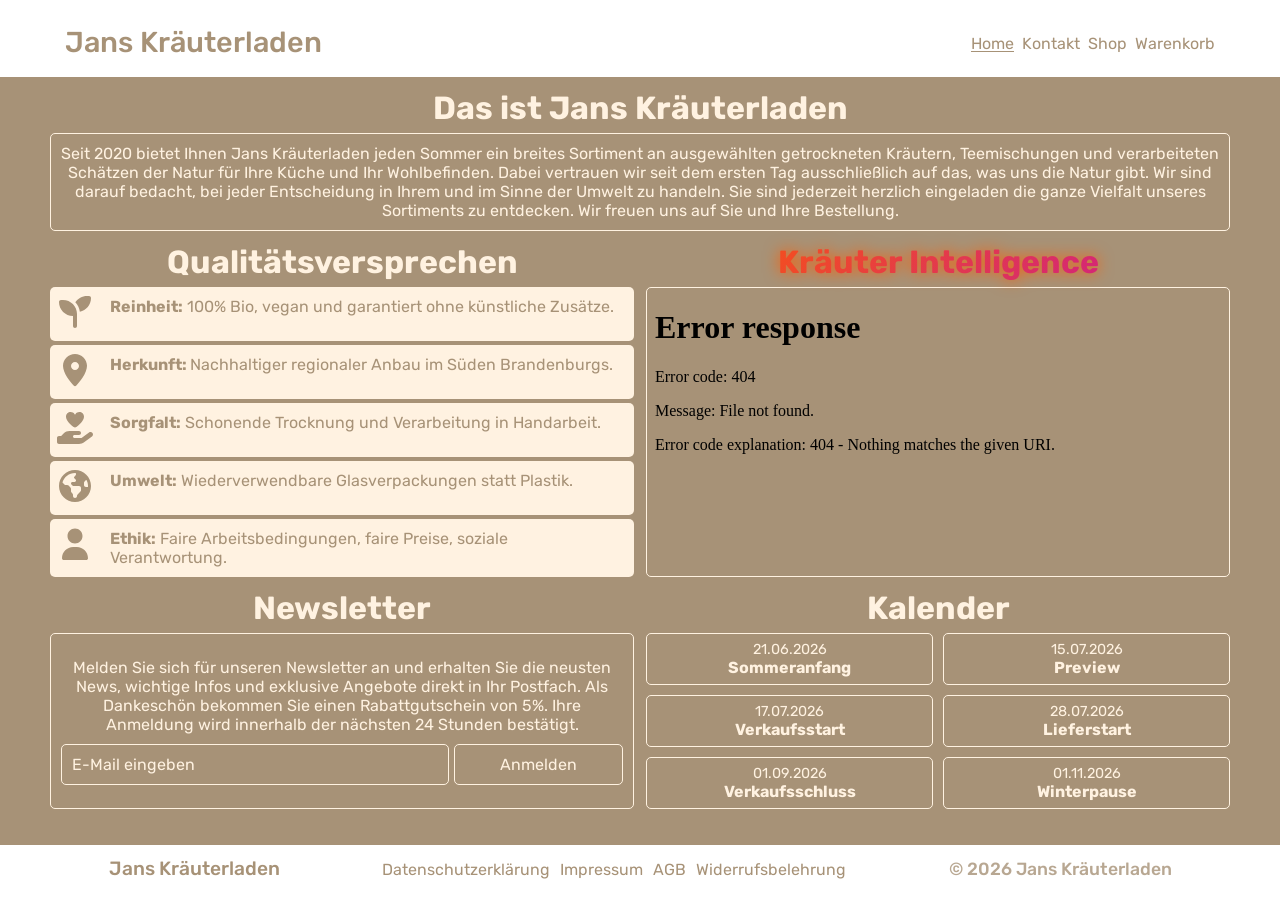
==== index.html @ 89722f38 "Add files via upload" ====
<!DOCTYPE html>
<html lang="de">

    <head>

        <title>Home - Jans Kräuterladen</title>

        <meta charset="UTF-8">
        <meta name="viewport" content="width=device-width, initial-scale=1.0">

        <meta property="og:description" content="Entdecken und kaufen Sie jetzt getrocknete Kräuter, aromatischen Tee, leckere Gewürze, köstliche Marmelade & vieles mehr aus Berlin und Brandenburg. " />
        <meta property="og:url" content="https://jans-kraeuterladen.github.io/website/" />
        <meta property="og:image" content="LOGO.jpeg" />

        <link rel="preconnect" href="https://fonts.googleapis.com">
        <link rel="preconnect" href="https://fonts.gstatic.com" crossorigin>
        <link href="https://fonts.googleapis.com/css2?family=Pacifico&family=Rubik:ital,wght@0,300..900;1,300..900&family=Slabo+27px&display=swap" rel="stylesheet">
    
        <style>
            
            * { 
                margin: 0;
                font-family: "Rubik", sans-serif; 
                box-sizing: border-box;
            }

            :root {
                --color-1: #A79277;
                --color-2: #FFF2E1;
            }

            nav {
                display: flex;
                align-items: center;
                flex-direction: column;
                margin-top: 10px;
                padding: 15px;
                color: var(--color-1);
            }

            .nav-hidden {
                transform: translateY(-100%);
            }

            .nav-logo {
                font-weight: 500;
                font-size: 1.8rem;
                margin-bottom: 3px;
            }

            a {
                text-decoration: none;
                color: var(--color-1);
            }

            a:hover {
                transform: scale(1.02);
            }

            .nav-links {
                display: flex;
                justify-content: center;
                gap: 8px;
            }

            .underlined {
                text-decoration: underline;
                text-underline-offset: 2px;
            }

            .home-background {
                background-color: var(--color-1)
            }

            .home-grid {
                display: grid;
                gap: 12px;
                grid-template-columns: 1fr;
                grid-template-rows: repeat(6, auto);
                margin: 12px;
                color: var(--color-2);
            }


            h1 {   
                text-align: center;
                margin: 0px 0px 6px 0px;
            }

            .ai-h1 {
                background: linear-gradient(135deg, #FF5C00 0%, #C81896 100%); 
                -webkit-background-clip: text; 
                background-clip: text; 
                color: transparent; 
                filter: drop-shadow(0 0 8px rgba(255, 92, 0, 1.0));
            }

            .area-1 {
                grid-row: 1 / 2;
                margin-top: 12px;
            }

            .area-2 {
                grid-row: 2 / 3;
            }

            .area-3 {
                grid-row: 3 / 4;
            }

            .area-4 {
                grid-row: 4 / 5;
            }

            .area-5 {
                grid-row: 5 / 6;
            }

            .box-1 {
                border: 1px solid var(--color-2);
                border-radius: 5px;
                padding: 10px;
                text-align: center;
            }

            .box-2 {
                display: grid;
                grid-template-columns: 50px 3fr;
                grid-template-rows: repeat(5, auto);
                row-gap: 4px;
            }

            .box-2-icon {
            background-color: var(--color-2); 
            padding: 5px;
            border-radius: 5px 0px 0px 5px;
            }

            .box-2-text {
                background-color: var(--color-2);
                color: var(--color-1);
                border-radius: 0px 5px 5px 0px;
                padding: 10px;
            }

            .box-3 {
                display: grid;
                grid-template-columns: 1fr 1fr;
                gap: 10px;
                text-align: center;
            }

            .box-3-item {
                border: 1px solid var(--color-2); ;
                border-radius: 5px;
                padding: 7px
            }

            .box-3-date {
            font-size: 0.9rem;
            }

            .box-4 {
                border: 1px solid var(--color-2); 
                border-radius: 5px;
                height: 320px;
                width: 100%;
            }

            .box-5 {
                text-align: center;
                padding: 10px;
                border: 1px solid var(--color-2);
                border-radius: 5px;
                margin-bottom: 12px;
            }

            .box-5-input {
                padding: 10px;
                border: 1px solid var(--color-2);
                border-radius: 5px;
                background-color: transparent;
                width: auto;
                flex: 1;
                font-size: 1rem; 
            }

            input::placeholder {
                color: var(--color-2); 
                opacity: 1;
            }

            .box-5-button {
                padding: 10px;
                border: 1px solid var(--color-2);
                border-radius: 5px;
                color: var(--color-2); 
                background-color: var(--color-1);
                width: 30%;
                flex-shrink: 0;
                font-size: 1rem;
            }

            .box-5-button:hover {
                background-color: var(--color-2);
                color: var(--color-1)
            }

            .newsletter-flex {
                display: flex;
                margin-top: 10px;
                gap: 5px;
            }

            footer {
                display: flex;
                flex-direction: column;
                color: var(--color-1);
                align-items: flex-start;
                margin: 12px;
                font-size: 1rem;
                gap: 6px
            }

            .footer-links {
                display: flex;
                flex-direction: column;
            }

            .footer-copyright {
                font-weight: 500;
                font-size: 1.1rem;
                opacity: 0.8;
            }

            .footer-logo {
                font-weight: 500;
                font-size: 1.2rem;
            }

            @media (min-width: 560px) {
            nav {
                background-color: rgb(255, 255, 255);
                flex-direction: row;
                justify-content: space-around;
            }

            }

            @media (min-width: 650px) {
            nav {
                background-color: rgb(255, 255, 255);
                flex-direction: row;
                justify-content: space-between;
                margin-left: 40px;
                margin-right: 40px;
            }
            }

            @media (min-width: 750px) {
            nav {
                background-color: rgb(255, 255, 255);
                flex-direction: row;
                justify-content: space-between;
                margin-left: 50px;
                margin-right: 50px;
            }
            }


            @media (min-width: 750px) {
                .home-grid {
                    grid-template-columns: 1fr 1fr;
                }

                .area-1 {
                    grid-row: 1 / 2;
                    grid-column: 1 / 3;
                }

                .area-2 {
                    grid-row: 2 / 3;
                    grid-column: 1 / 2;
                }

                .area-3 {
                    grid-row: 3 / 4;
                    grid-column: 2 / 3;
                }

                .area-4 {
                    grid-row: 2 / 3;
                    grid-column: 2 / 3;
                    display: flex;
                    flex-direction: column;
                }

                .box-4 {
                    height: 100%;
                    flex-grow: 1;
                    display: block;
                }

                .area-3 {
                    display: flex;
                    flex-direction: column;
                }

                .box-3 {
                    display: grid;
                    grid-template-columns: 1fr 1fr;
                    gap: 10px;
                    text-align: center;
                    flex-grow: 1;  
                }

                .area-5 {
                    display: flex;
                    flex-direction: column;
                    grid-row: 3 / 4;
                    grid-column: 1 / 2;
                }

                .box-5 {
                    display: flex;      
                    flex-direction: column;
                    justify-content: center; 
                    flex-grow: 1;
                    margin-bottom: 0;
                }
            }

            @media (min-width: 480px) {
                .footer-links {
                    flex-direction: row;
                    gap: 10px
                }
            }

            @media (min-width: 1000px) {
                footer {
                    flex-direction: row;
                    justify-content: space-evenly;
                    align-items: baseline;
                }

                .home-grid {
                    margin: 0px 50px 0px 50px
                }
            }

        </style>
        
    </head>



    <body>

            <header>

                <nav>
                    <div class="nav-logo">Jans Kräuterladen</div>
                    <div class="nav-links">
                        <a href="index.html" class="underlined" class="a-nav">Home</a>
                        <a href="kontakt.html">Kontakt</a>
                        <a href="shop.html">Shop</a>
                        <a href="warenkorb.html">Warenkorb</a>
                    </div>
                </nav>

            </header>

            <main>

                <div class="home-background">

                    
                    <div class="home-grid">

                        <div class="area-1">
                            <h1>Das ist Jans Kräuterladen</h1>
                            <div class="box-1">
                                <div>Seit 2020 bietet Ihnen Jans Kräuterladen jeden Sommer ein breites Sortiment an ausgewählten getrockneten Kräutern, Teemischungen und verarbeiteten Schätzen der Natur für Ihre Küche und Ihr Wohlbefinden. Dabei vertrauen wir seit dem ersten Tag ausschließlich auf das, was uns die Natur gibt. Wir sind darauf bedacht, bei jeder Entscheidung in Ihrem und im Sinne der Umwelt zu handeln. Sie sind jederzeit herzlich eingeladen die ganze Vielfalt unseres Sortiments zu entdecken. Wir freuen uns auf Sie und Ihre Bestellung.</div>
                            </div>
                        </div>

                        <div class="area-2">
                            <h1>Qualitäts&shy;versprechen</h1>
                            <div class="box-2">
                                <div class="box-2-icon"><svg xmlns="http://www.w3.org/2000/svg" viewBox="0 0 640 640"><!--!Font Awesome Free 7.2.0 by @fontawesome - https://fontawesome.com License - https://fontawesome.com/license/free Copyright 2026 Fonticons, Inc.--><path fill="var(--color-1)" d="M576 96C576 204.1 499.4 294.3 397.6 315.4C389.7 257.3 363.6 205 325.1 164.5C365.2 104 433.9 64 512 64L544 64C561.7 64 576 78.3 576 96zM64 160C64 142.3 78.3 128 96 128L128 128C251.7 128 352 228.3 352 352L352 544C352 561.7 337.7 576 320 576C302.3 576 288 561.7 288 544L288 384C164.3 384 64 283.7 64 160z"/></svg></div>
                                <div class="box-2-text"><b>Reinheit:</b> 100% Bio, vegan und garantiert ohne künstliche Zusätze.</div>
                                <div class="box-2-icon"><svg xmlns="http://www.w3.org/2000/svg" viewBox="0 0 640 640"><!--!Font Awesome Free 7.2.0 by @fontawesome - https://fontawesome.com License - https://fontawesome.com/license/free Copyright 2026 Fonticons, Inc.--><path fill="var(--color-1)" d="M128 252.6C128 148.4 214 64 320 64C426 64 512 148.4 512 252.6C512 371.9 391.8 514.9 341.6 569.4C329.8 582.2 310.1 582.2 298.3 569.4C248.1 514.9 127.9 371.9 127.9 252.6zM320 320C355.3 320 384 291.3 384 256C384 220.7 355.3 192 320 192C284.7 192 256 220.7 256 256C256 291.3 284.7 320 320 320z"/></svg></div>
                                <div class="box-2-text"><b>Herkunft: </b>Nachhaltiger regionaler Anbau im Süden Brandenburgs.</div>
                                <div class="box-2-icon"><svg xmlns="http://www.w3.org/2000/svg" viewBox="0 0 640 640"><!--!Font Awesome Free 7.2.0 by @fontawesome - https://fontawesome.com License - https://fontawesome.com/license/free Copyright 2026 Fonticons, Inc.--><path fill="var(--color-1)" d="M311.6 95C297.5 75.5 274.9 64 250.9 64C209.5 64 176 97.5 176 138.9L176 141.3C176 205.7 258 274.7 298.2 304.6C311.2 314.3 328.7 314.3 341.7 304.6C381.9 274.6 463.9 205.7 463.9 141.3L463.9 138.9C463.9 97.5 430.4 64 389 64C365 64 342.4 75.5 328.3 95L320 106.7L311.6 95zM141.3 405.5L98.7 448L64 448C46.3 448 32 462.3 32 480L32 544C32 561.7 46.3 576 64 576L384.5 576C413.5 576 441.8 566.7 465.2 549.5L591.8 456.2C609.6 443.1 613.4 418.1 600.3 400.3C587.2 382.5 562.2 378.7 544.4 391.8L424.6 480L312 480C298.7 480 288 469.3 288 456C288 442.7 298.7 432 312 432L384 432C401.7 432 416 417.7 416 400C416 382.3 401.7 368 384 368L231.8 368C197.9 368 165.3 381.5 141.3 405.5z"/></svg></div>
                                <div class="box-2-text"><b>Sorgfalt:</b> Schonende Trocknung und Verarbeitung in Handarbeit.</div>
                                <div class="box-2-icon"><svg xmlns="http://www.w3.org/2000/svg" viewBox="0 0 640 640"><!--!Font Awesome Free 7.2.0 by @fontawesome - https://fontawesome.com License - https://fontawesome.com/license/free Copyright 2026 Fonticons, Inc.--><path fill="var(--color-1)" d="M119.7 263.7L150.6 294.6C156.6 300.6 164.7 304 173.2 304L194.7 304C203.2 304 211.3 307.4 217.3 313.4L246.6 342.7C252.6 348.7 256 356.8 256 365.3L256 402.8C256 411.3 259.4 419.4 265.4 425.4L278.7 438.7C284.7 444.7 288.1 452.8 288.1 461.3L288.1 480C288.1 497.7 302.4 512 320.1 512C337.8 512 352.1 497.7 352.1 480L352.1 477.3C352.1 468.8 355.5 460.7 361.5 454.7L406.8 409.4C412.8 403.4 416.2 395.3 416.2 386.8L416.2 352.1C416.2 334.4 401.9 320.1 384.2 320.1L301.5 320.1C293 320.1 284.9 316.7 278.9 310.7L262.9 294.7C258.7 290.5 256.3 284.7 256.3 278.7C256.3 266.2 266.4 256.1 278.9 256.1L313.6 256.1C326.1 256.1 336.2 246 336.2 233.5C336.2 227.5 333.8 221.7 329.6 217.5L309.9 197.8C306 194 304 189.1 304 184C304 178.9 306 174 309.7 170.3L327 153C332.8 147.2 336.1 139.3 336.1 131.1C336.1 123.9 333.7 117.4 329.7 112.2C326.5 112.1 323.3 112 320.1 112C224.7 112 144.4 176.2 119.8 263.7zM528 320C528 285.4 519.6 252.8 504.6 224.2C498.2 225.1 491.9 228.1 486.7 233.3L473.3 246.7C467.3 252.7 463.9 260.8 463.9 269.3L463.9 304C463.9 321.7 478.2 336 495.9 336L520 336C522.5 336 525 335.7 527.3 335.2C527.7 330.2 527.8 325.1 527.8 320zM64 320C64 178.6 178.6 64 320 64C461.4 64 576 178.6 576 320C576 461.4 461.4 576 320 576C178.6 576 64 461.4 64 320z"/></svg></div>
                                <div class="box-2-text"><b>Umwelt:</b> Wiederverwendbare Glasverpackungen statt Plastik.</div>
                                <div class="box-2-icon"><svg xmlns="http://www.w3.org/2000/svg" viewBox="0 0 640 640"><!--!Font Awesome Free 7.2.0 by @fontawesome - https://fontawesome.com License - https://fontawesome.com/license/free Copyright 2026 Fonticons, Inc.--><path fill="var(--color-1)" d="M320 312C386.3 312 440 258.3 440 192C440 125.7 386.3 72 320 72C253.7 72 200 125.7 200 192C200 258.3 253.7 312 320 312zM290.3 368C191.8 368 112 447.8 112 546.3C112 562.7 125.3 576 141.7 576L498.3 576C514.7 576 528 562.7 528 546.3C528 447.8 448.2 368 349.7 368L290.3 368z"/></svg></div>
                                <div class="box-2-text"><b>Ethik:</b> Faire Arbeits&shy;bedingungen, faire Preise, soziale Verantwortung.</div>
                            </div>
                        </div>

                        <div class="area-3">
                            <h1>Kalender</h1>
                            <div class="box-3">
                                        <div class="box-3-item">
                                            <div class="box-3-date">21.06.2026</div>
                                            <b>Sommeranfang</b>
                                        </div>
                                        <div class="box-3-item">
                                            <div class="box-3-date">15.07.2026</div>
                                            <b>Preview</b>
                                        </div>
                                        <div class="box-3-item">
                                            <div class="box-3-date">17.07.2026</div>
                                            <b>Verkaufsstart</b>
                                        </div>
                                        <div class="box-3-item">
                                            <div class="box-3-date">28.07.2026</div>
                                            <b>Lieferstart</b>
                                        </div>
                                        <div class="box-3-item">
                                            <div class="box-3-date">01.09.2026</div>
                                            <b>Verkaufsschluss</b>
                                        </div>
                                        <div class="box-3-item">
                                            <div class="box-3-date">01.11.2026</div>
                                            <b>Winterpause</b>
                                        </div>
                            </div>
                        </div>

                        <div class="area-4">
                            <h1 class="ai-h1">Kräuter Intelligence</h1>
                            <iframe src="chat.html" class="box-4">
                            </iframe>
                        </div>

                        <div class="area-5">
                            <h1>Newsletter</h1>
                            <div class="box-5">
                                <div>Melden Sie sich für unseren Newsletter an und erhalten Sie die neusten News, wichtige Infos und exklusive Angebote direkt in Ihr Postfach. Als Dankeschön bekommen Sie einen Rabattgutschein von 5%. Ihre Anmeldung wird innerhalb der nächsten 24 Stunden bestätigt.</div>
                                <div class="newsletter-flex">
                                    <input type="text" placeholder="E-Mail eingeben" required class="box-5-input">
                                    <button class="box-5-button">Anmelden</button>
                                </div>
                            </div>
                        </div>

                    </div>

                </div>

            </main>

            <footer>

                <div class="footer-logo">Jans Kräuterladen</div>

                <div class="footer-links">
                    <a href="datenschutzerklärung.html">Datenschutzerklärung</a>
                    <a href="impressum.html">Impressum</a>
                    <a href="AGB.html">AGB</a>
                    <a href="widerrufsbelehrung.html">Widerrufsbelehrung</a>
                </div>

                <div class="footer-copyright">&copy; 2026 Jans Kräuterladen</div>

            </footer>

    </body>

</html>
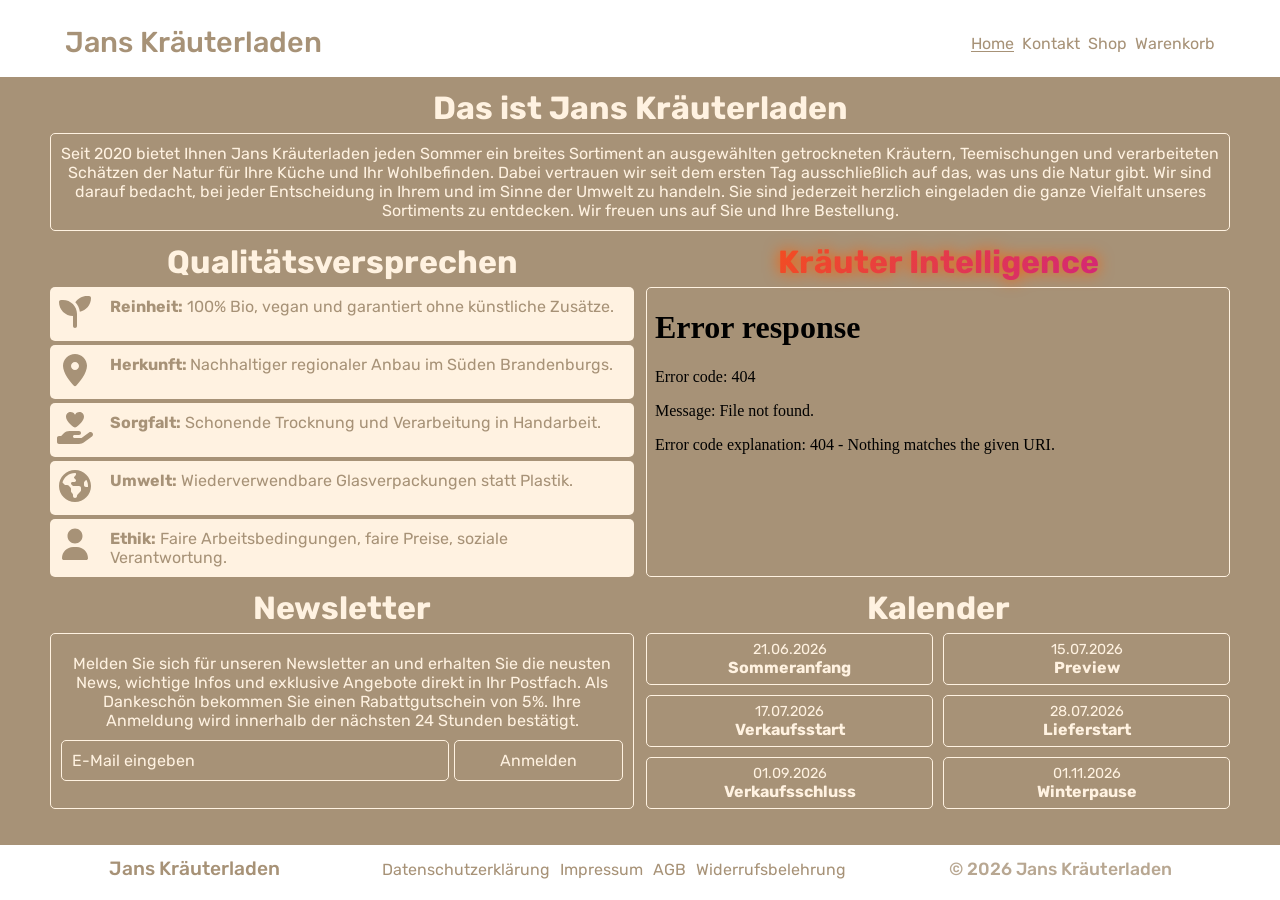
==== commit f9408454: "Add files via upload" ====
--- a/index.html
+++ b/index.html
@@ -236,6 +236,14 @@
             .footer-logo {
                 font-weight: 500;
                 font-size: 1.2rem;
+            }
+
+            .box-5-input {
+                color: var(--color-2);
+            }
+
+            .box-5-input:focus {
+                outline: none;
             }
 
             @media (min-width: 560px) {
@@ -442,9 +450,10 @@
                             <div class="box-5">
                                 <div>Melden Sie sich für unseren Newsletter an und erhalten Sie die neusten News, wichtige Infos und exklusive Angebote direkt in Ihr Postfach. Als Dankeschön bekommen Sie einen Rabattgutschein von 5%. Ihre Anmeldung wird innerhalb der nächsten 24 Stunden bestätigt.</div>
                                 <div class="newsletter-flex">
-                                    <input type="text" placeholder="E-Mail eingeben" required class="box-5-input">
-                                    <button class="box-5-button">Anmelden</button>
+                                    <input type="text" placeholder="E-Mail eingeben" required class="box-5-input" id="newsletterEmail">
+                                    <button class="box-5-button" id="newsletterBtn">Anmelden</button>
                                 </div>
+                                <div id="newsletterMsg" style="font-size:0.8rem; margin-top:8px; color: var(--color-1);"></div>
                             </div>
                         </div>
 
@@ -459,16 +468,66 @@
                 <div class="footer-logo">Jans Kräuterladen</div>
 
                 <div class="footer-links">
-                    <a href="datenschutzerklärung.html">Datenschutzerklärung</a>
-                    <a href="impressum.html">Impressum</a>
-                    <a href="AGB.html">AGB</a>
-                    <a href="widerrufsbelehrung.html">Widerrufsbelehrung</a>
+                    <a href="baustelle.html">Datenschutzerklärung</a>
+                    <a href="baustelle.html">Impressum</a>
+                    <a href="baustelle.html">AGB</a>
+                    <a href="baustelle.html">Widerrufsbelehrung</a>
                 </div>
 
                 <div class="footer-copyright">&copy; 2026 Jans Kräuterladen</div>
 
             </footer>
 
+            <script>
+                document.getElementById('newsletterBtn').addEventListener('click', sendNewsletter);
+                document.getElementById('newsletterEmail').addEventListener('keydown', e => {
+                    if (e.key === 'Enter') sendNewsletter();
+                });
+
+                async function sendNewsletter() {
+                    const email = document.getElementById('newsletterEmail').value.trim();
+                    const msg   = document.getElementById('newsletterMsg');
+
+                    if (!email || !/^[^\s@]+@[^\s@]+\.[^\s@]+$/.test(email)) {
+                        msg.style.color = '#c0392b';
+                        msg.textContent = 'Bitte eine gültige E-Mail eingeben.';
+                        return;
+                    }
+
+                    const btn = document.getElementById('newsletterBtn');
+                    btn.disabled = true;
+                    btn.textContent = 'Wird gesendet…';
+
+                    try {
+                        const res = await fetch('https://api.web3forms.com/submit', {
+                            method: 'POST',
+                            headers: { 'Content-Type': 'application/json' },
+                            body: JSON.stringify({
+                                access_key: '9659b930-8c67-4c4b-bbc0-1a89925f62ef',
+                                subject: 'Neue Newsletter-Anmeldung',
+                                from_name: 'Jans Kräuterladen',
+                                message: `Neue Newsletter-Anmeldung:\n\nE-Mail: ${email}`,
+                                botcheck: ''
+                            })
+                        });
+                        const data = await res.json();
+                        if (data.success) {
+                            msg.style.color = '#2d7a3a';
+                            msg.textContent = '✓ Anmeldung erfolgreich! Sie erhalten innerhalb der nächsten 24 Stunden eine Bestätigung und Ihren Rabattcode.  ';
+                            document.getElementById('newsletterEmail').value = '';
+                            btn.textContent = 'Angemeldet';
+                        } else {
+                            throw new Error();
+                        }
+                    } catch {
+                        msg.style.color = '#c0392b';
+                        msg.textContent = 'Fehler beim Senden. Bitte versuchen Sie es erneut.';
+                        btn.disabled = false;
+                        btn.textContent = 'Anmelden';
+                    }
+                }
+                </script>
+
     </body>
 
 </html>
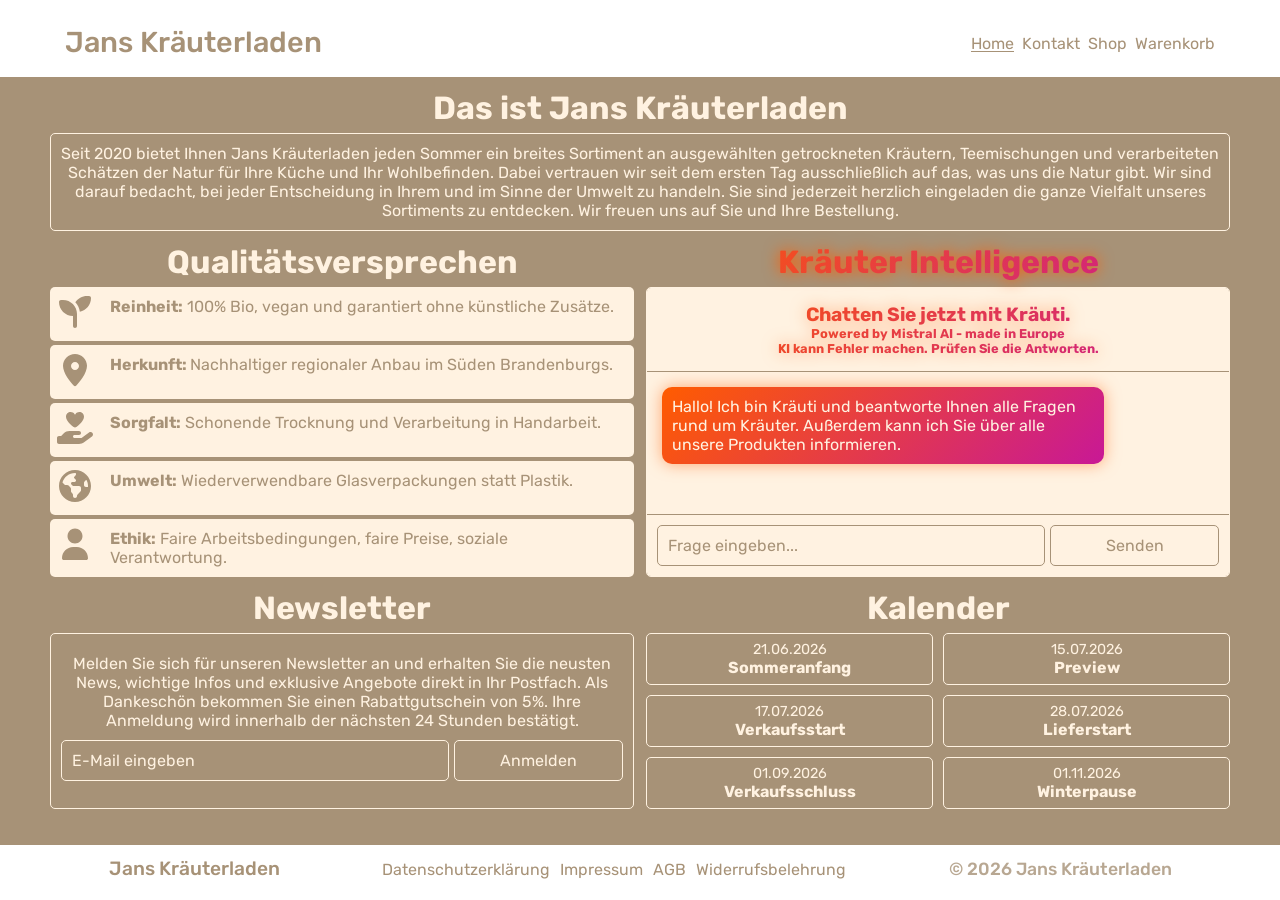
==== commit e193cbe5: "Add files via upload" ====
--- a/index.html
+++ b/index.html
@@ -496,7 +496,7 @@
 
                     const btn = document.getElementById('newsletterBtn');
                     btn.disabled = true;
-                    btn.textContent = 'Wird gesendet…';
+                    btn.textContent = '...';
 
                     try {
                         const res = await fetch('https://api.web3forms.com/submit', {
@@ -515,7 +515,7 @@
                             msg.style.color = '#2d7a3a';
                             msg.textContent = '✓ Anmeldung erfolgreich! Sie erhalten innerhalb der nächsten 24 Stunden eine Bestätigung und Ihren Rabattcode.  ';
                             document.getElementById('newsletterEmail').value = '';
-                            btn.textContent = 'Angemeldet';
+                            btn.textContent = '';
                         } else {
                             throw new Error();
                         }
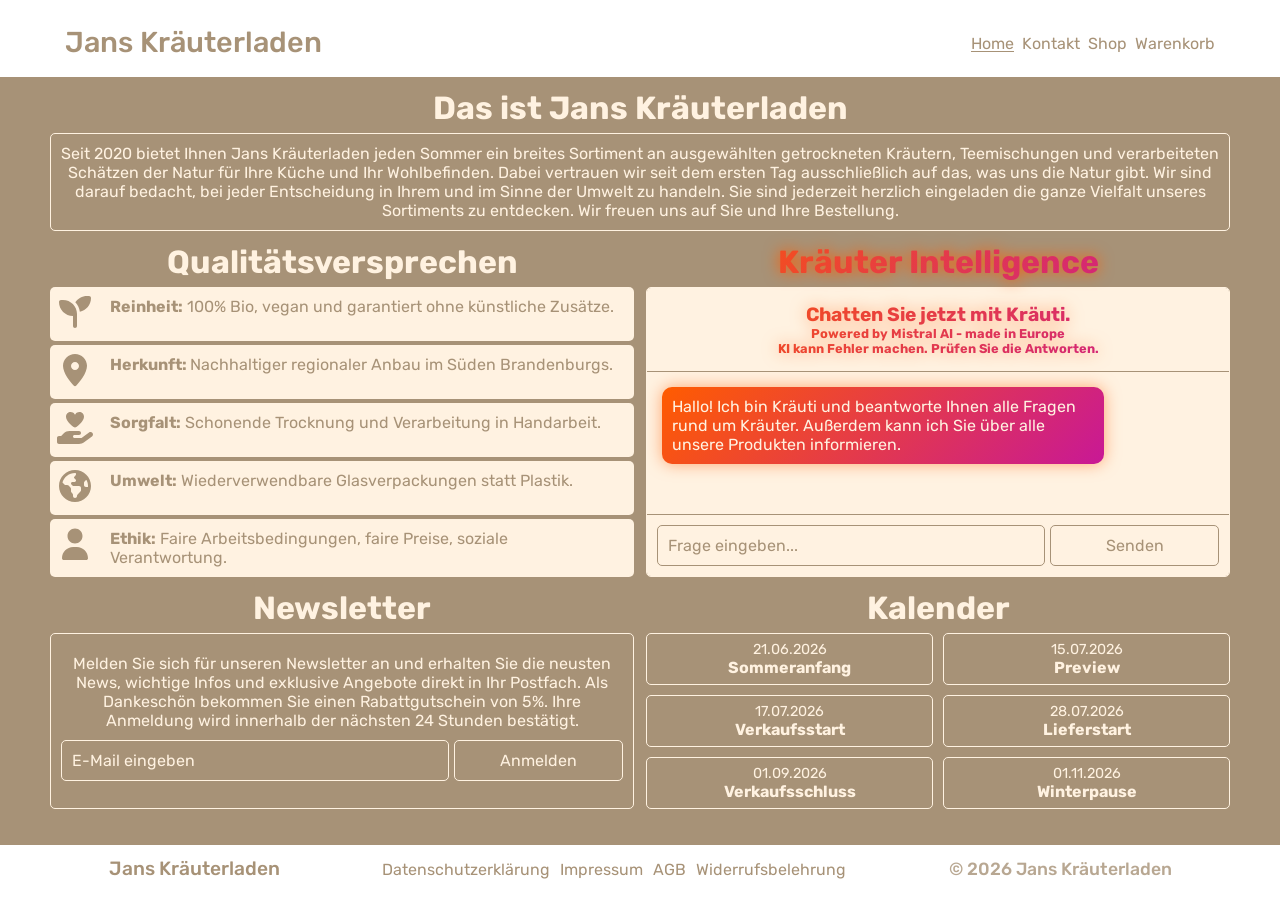
==== commit ffbfc923: "Add files via upload" ====
--- a/index.html
+++ b/index.html
@@ -511,13 +511,10 @@
                             })
                         });
                         const data = await res.json();
-                        if (data.success) {
+                       if (data.success) {
                             msg.style.color = '#2d7a3a';
-                            msg.textContent = '✓ Anmeldung erfolgreich! Sie erhalten innerhalb der nächsten 24 Stunden eine Bestätigung und Ihren Rabattcode.  ';
-                            document.getElementById('newsletterEmail').value = '';
-                            btn.textContent = '';
-                        } else {
-                            throw new Error();
+                            msg.textContent = '✓ Anmeldung erfolgreich! Sie erhalten innerhalb der nächsten 24 Stunden eine Bestätigung und Ihren Rabattcode.';
+                            document.querySelector('.newsletter-flex').style.display = 'none';
                         }
                     } catch {
                         msg.style.color = '#c0392b';
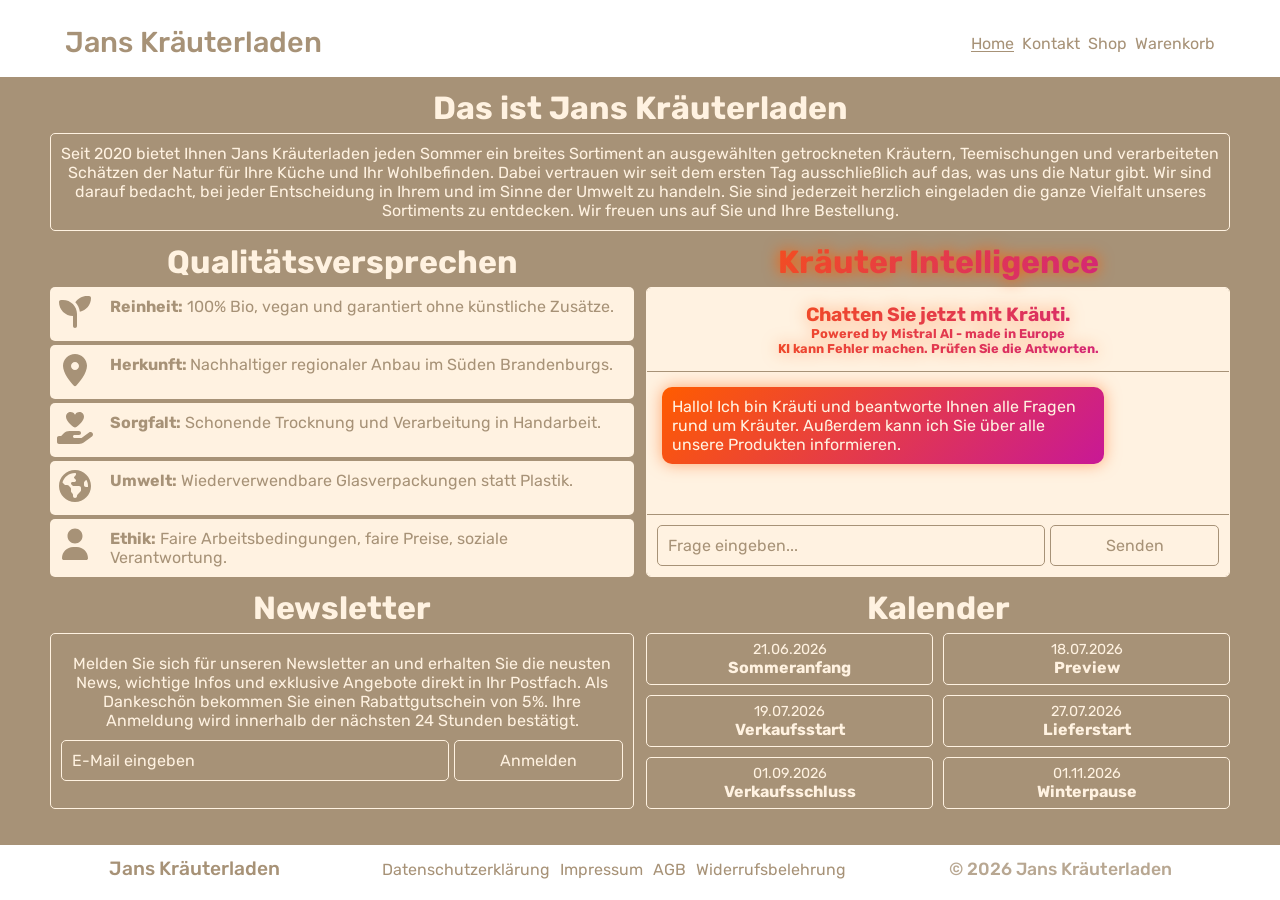
==== commit 0cd0b271: "Add files via upload" ====
--- a/index.html
+++ b/index.html
@@ -7,7 +7,8 @@
 
         <meta charset="UTF-8">
         <meta name="viewport" content="width=device-width, initial-scale=1.0">
-
+        
+        <meta property="og:title" content="Home - Jans Kräuterladen" />
         <meta property="og:description" content="Entdecken und kaufen Sie jetzt getrocknete Kräuter, aromatischen Tee, leckere Gewürze, köstliche Marmelade & vieles mehr aus Berlin und Brandenburg. " />
         <meta property="og:url" content="https://jans-kraeuterladen.github.io/website/" />
         <meta property="og:image" content="LOGO.jpeg" />
@@ -417,15 +418,15 @@
                                             <b>Sommeranfang</b>
                                         </div>
                                         <div class="box-3-item">
-                                            <div class="box-3-date">15.07.2026</div>
+                                            <div class="box-3-date">18.07.2026</div>
                                             <b>Preview</b>
                                         </div>
                                         <div class="box-3-item">
-                                            <div class="box-3-date">17.07.2026</div>
+                                            <div class="box-3-date">19.07.2026</div>
                                             <b>Verkaufsstart</b>
                                         </div>
                                         <div class="box-3-item">
-                                            <div class="box-3-date">28.07.2026</div>
+                                            <div class="box-3-date">27.07.2026</div>
                                             <b>Lieferstart</b>
                                         </div>
                                         <div class="box-3-item">
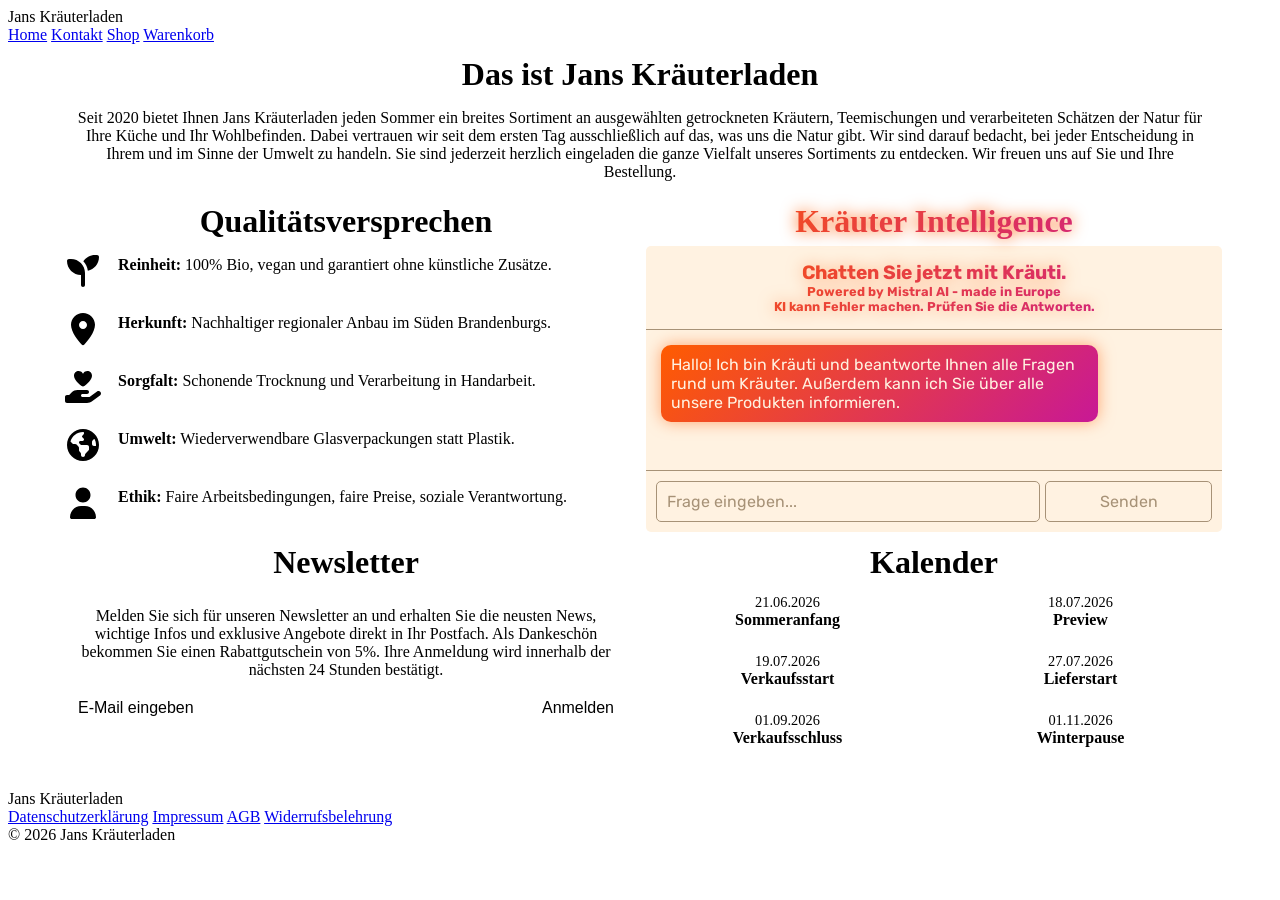
==== commit 11806ed8: "Add files via upload" ====
--- a/index.html
+++ b/index.html
@@ -13,64 +13,17 @@
         <meta property="og:url" content="https://jans-kraeuterladen.github.io/website/" />
         <meta property="og:image" content="LOGO.jpeg" />
 
+        <link rel="stylesheet" href="style.css"/>
         <link rel="preconnect" href="https://fonts.googleapis.com">
         <link rel="preconnect" href="https://fonts.gstatic.com" crossorigin>
         <link href="https://fonts.googleapis.com/css2?family=Pacifico&family=Rubik:ital,wght@0,300..900;1,300..900&family=Slabo+27px&display=swap" rel="stylesheet">
     
         <style>
-            
-            * { 
-                margin: 0;
-                font-family: "Rubik", sans-serif; 
-                box-sizing: border-box;
-            }
-
-            :root {
-                --color-1: #A79277;
-                --color-2: #FFF2E1;
-            }
-
-            nav {
-                display: flex;
-                align-items: center;
-                flex-direction: column;
-                margin-top: 10px;
-                padding: 15px;
-                color: var(--color-1);
-            }
-
-            .nav-hidden {
-                transform: translateY(-100%);
-            }
-
-            .nav-logo {
-                font-weight: 500;
-                font-size: 1.8rem;
-                margin-bottom: 3px;
-            }
-
-            a {
-                text-decoration: none;
-                color: var(--color-1);
-            }
-
-            a:hover {
-                transform: scale(1.02);
-            }
-
-            .nav-links {
-                display: flex;
-                justify-content: center;
-                gap: 8px;
-            }
-
-            .underlined {
-                text-decoration: underline;
-                text-underline-offset: 2px;
-            }
+
+            /* ── INDEX-SPEZIFISCH ── */
 
             .home-background {
-                background-color: var(--color-1)
+                background-color: var(--color-1);
             }
 
             .home-grid {
@@ -82,7 +35,6 @@
                 color: var(--color-2);
             }
 
-
             h1 {   
                 text-align: center;
                 margin: 0px 0px 6px 0px;
@@ -96,26 +48,11 @@
                 filter: drop-shadow(0 0 8px rgba(255, 92, 0, 1.0));
             }
 
-            .area-1 {
-                grid-row: 1 / 2;
-                margin-top: 12px;
-            }
-
-            .area-2 {
-                grid-row: 2 / 3;
-            }
-
-            .area-3 {
-                grid-row: 3 / 4;
-            }
-
-            .area-4 {
-                grid-row: 4 / 5;
-            }
-
-            .area-5 {
-                grid-row: 5 / 6;
-            }
+            .area-1 { grid-row: 1 / 2; margin-top: 12px; }
+            .area-2 { grid-row: 2 / 3; }
+            .area-3 { grid-row: 3 / 4; }
+            .area-4 { grid-row: 4 / 5; }
+            .area-5 { grid-row: 5 / 6; }
 
             .box-1 {
                 border: 1px solid var(--color-2);
@@ -132,9 +69,9 @@
             }
 
             .box-2-icon {
-            background-color: var(--color-2); 
-            padding: 5px;
-            border-radius: 5px 0px 0px 5px;
+                background-color: var(--color-2); 
+                padding: 5px;
+                border-radius: 5px 0px 0px 5px;
             }
 
             .box-2-text {
@@ -152,13 +89,13 @@
             }
 
             .box-3-item {
-                border: 1px solid var(--color-2); ;
-                border-radius: 5px;
-                padding: 7px
+                border: 1px solid var(--color-2);
+                border-radius: 5px;
+                padding: 7px;
             }
 
             .box-3-date {
-            font-size: 0.9rem;
+                font-size: 0.9rem;
             }
 
             .box-4 {
@@ -183,7 +120,12 @@
                 background-color: transparent;
                 width: auto;
                 flex: 1;
-                font-size: 1rem; 
+                font-size: 1rem;
+                color: var(--color-2);
+            }
+
+            .box-5-input:focus {
+                outline: none;
             }
 
             input::placeholder {
@@ -197,14 +139,13 @@
                 border-radius: 5px;
                 color: var(--color-2); 
                 background-color: var(--color-1);
-                width: 30%;
-                flex-shrink: 0;
                 font-size: 1rem;
+                cursor: pointer;
             }
 
             .box-5-button:hover {
                 background-color: var(--color-2);
-                color: var(--color-1)
+                color: var(--color-1);
             }
 
             .newsletter-flex {
@@ -213,318 +154,174 @@
                 gap: 5px;
             }
 
-            footer {
-                display: flex;
-                flex-direction: column;
-                color: var(--color-1);
-                align-items: flex-start;
-                margin: 12px;
-                font-size: 1rem;
-                gap: 6px
-            }
-
-            .footer-links {
-                display: flex;
-                flex-direction: column;
-            }
-
-            .footer-copyright {
-                font-weight: 500;
-                font-size: 1.1rem;
-                opacity: 0.8;
-            }
-
-            .footer-logo {
-                font-weight: 500;
-                font-size: 1.2rem;
-            }
-
-            .box-5-input {
-                color: var(--color-2);
-            }
-
-            .box-5-input:focus {
-                outline: none;
-            }
-
-            @media (min-width: 560px) {
-            nav {
-                background-color: rgb(255, 255, 255);
-                flex-direction: row;
-                justify-content: space-around;
-            }
-
-            }
-
-            @media (min-width: 650px) {
-            nav {
-                background-color: rgb(255, 255, 255);
-                flex-direction: row;
-                justify-content: space-between;
-                margin-left: 40px;
-                margin-right: 40px;
-            }
-            }
-
             @media (min-width: 750px) {
-            nav {
-                background-color: rgb(255, 255, 255);
-                flex-direction: row;
-                justify-content: space-between;
-                margin-left: 50px;
-                margin-right: 50px;
-            }
-            }
-
-
-            @media (min-width: 750px) {
-                .home-grid {
-                    grid-template-columns: 1fr 1fr;
-                }
-
-                .area-1 {
-                    grid-row: 1 / 2;
-                    grid-column: 1 / 3;
-                }
-
-                .area-2 {
-                    grid-row: 2 / 3;
-                    grid-column: 1 / 2;
-                }
-
-                .area-3 {
-                    grid-row: 3 / 4;
-                    grid-column: 2 / 3;
-                }
-
-                .area-4 {
-                    grid-row: 2 / 3;
-                    grid-column: 2 / 3;
-                    display: flex;
-                    flex-direction: column;
-                }
-
-                .box-4 {
-                    height: 100%;
-                    flex-grow: 1;
-                    display: block;
-                }
-
-                .area-3 {
-                    display: flex;
-                    flex-direction: column;
-                }
+                .home-grid { grid-template-columns: 1fr 1fr; }
+
+                .area-1 { grid-row: 1 / 2; grid-column: 1 / 3; }
+                .area-2 { grid-row: 2 / 3; grid-column: 1 / 2; }
+                .area-3 { grid-row: 3 / 4; grid-column: 2 / 3; display: flex; flex-direction: column; }
+                .area-4 { grid-row: 2 / 3; grid-column: 2 / 3; display: flex; flex-direction: column; }
+                .area-5 { grid-row: 3 / 4; grid-column: 1 / 2; display: flex; flex-direction: column; }
+
+                .box-4 { height: 100%; flex-grow: 1; display: block; }
 
                 .box-3 {
                     display: grid;
                     grid-template-columns: 1fr 1fr;
                     gap: 10px;
                     text-align: center;
-                    flex-grow: 1;  
+                    flex-grow: 1;
                 }
 
-                .area-5 {
+                .box-5 {
                     display: flex;
                     flex-direction: column;
-                    grid-row: 3 / 4;
-                    grid-column: 1 / 2;
-                }
-
-                .box-5 {
-                    display: flex;      
-                    flex-direction: column;
-                    justify-content: center; 
+                    justify-content: center;
                     flex-grow: 1;
                     margin-bottom: 0;
                 }
             }
 
-            @media (min-width: 480px) {
-                .footer-links {
-                    flex-direction: row;
-                    gap: 10px
-                }
-            }
-
             @media (min-width: 1000px) {
-                footer {
-                    flex-direction: row;
-                    justify-content: space-evenly;
-                    align-items: baseline;
-                }
-
-                .home-grid {
-                    margin: 0px 50px 0px 50px
-                }
+                .home-grid { margin: 0px 50px 0px 50px; }
             }
 
         </style>
         
     </head>
 
-
-
     <body>
 
-            <header>
-
-                <nav>
-                    <div class="nav-logo">Jans Kräuterladen</div>
-                    <div class="nav-links">
-                        <a href="index.html" class="underlined" class="a-nav">Home</a>
-                        <a href="kontakt.html">Kontakt</a>
-                        <a href="shop.html">Shop</a>
-                        <a href="warenkorb.html">Warenkorb</a>
-                    </div>
-                </nav>
-
-            </header>
-
-            <main>
-
-                <div class="home-background">
-
-                    
-                    <div class="home-grid">
-
-                        <div class="area-1">
-                            <h1>Das ist Jans Kräuterladen</h1>
-                            <div class="box-1">
-                                <div>Seit 2020 bietet Ihnen Jans Kräuterladen jeden Sommer ein breites Sortiment an ausgewählten getrockneten Kräutern, Teemischungen und verarbeiteten Schätzen der Natur für Ihre Küche und Ihr Wohlbefinden. Dabei vertrauen wir seit dem ersten Tag ausschließlich auf das, was uns die Natur gibt. Wir sind darauf bedacht, bei jeder Entscheidung in Ihrem und im Sinne der Umwelt zu handeln. Sie sind jederzeit herzlich eingeladen die ganze Vielfalt unseres Sortiments zu entdecken. Wir freuen uns auf Sie und Ihre Bestellung.</div>
+        <header>
+            <nav>
+                <div class="nav-logo">Jans Kräuterladen</div>
+                <div class="nav-links">
+                    <a href="index.html" class="underlined">Home</a>
+                    <a href="kontakt.html">Kontakt</a>
+                    <a href="shop.html">Shop</a>
+                    <a href="warenkorb.html">Warenkorb</a>
+                </div>
+            </nav>
+            <div class="nav-line"></div>
+        </header>
+
+        <main>
+            <div class="home-background">
+                <div class="home-grid">
+
+                    <div class="area-1">
+                        <h1>Das ist Jans Kräuterladen</h1>
+                        <div class="box-1">
+                            <div>Seit 2020 bietet Ihnen Jans Kräuterladen jeden Sommer ein breites Sortiment an ausgewählten getrockneten Kräutern, Teemischungen und verarbeiteten Schätzen der Natur für Ihre Küche und Ihr Wohlbefinden. Dabei vertrauen wir seit dem ersten Tag ausschließlich auf das, was uns die Natur gibt. Wir sind darauf bedacht, bei jeder Entscheidung in Ihrem und im Sinne der Umwelt zu handeln. Sie sind jederzeit herzlich eingeladen die ganze Vielfalt unseres Sortiments zu entdecken. Wir freuen uns auf Sie und Ihre Bestellung.</div>
+                        </div>
+                    </div>
+
+                    <div class="area-2">
+                        <h1>Qualitäts&shy;versprechen</h1>
+                        <div class="box-2">
+                            <div class="box-2-icon"><svg xmlns="http://www.w3.org/2000/svg" viewBox="0 0 640 640"><path fill="var(--color-1)" d="M576 96C576 204.1 499.4 294.3 397.6 315.4C389.7 257.3 363.6 205 325.1 164.5C365.2 104 433.9 64 512 64L544 64C561.7 64 576 78.3 576 96zM64 160C64 142.3 78.3 128 96 128L128 128C251.7 128 352 228.3 352 352L352 544C352 561.7 337.7 576 320 576C302.3 576 288 561.7 288 544L288 384C164.3 384 64 283.7 64 160z"/></svg></div>
+                            <div class="box-2-text"><b>Reinheit:</b> 100% Bio, vegan und garantiert ohne künstliche Zusätze.</div>
+                            <div class="box-2-icon"><svg xmlns="http://www.w3.org/2000/svg" viewBox="0 0 640 640"><path fill="var(--color-1)" d="M128 252.6C128 148.4 214 64 320 64C426 64 512 148.4 512 252.6C512 371.9 391.8 514.9 341.6 569.4C329.8 582.2 310.1 582.2 298.3 569.4C248.1 514.9 127.9 371.9 127.9 252.6zM320 320C355.3 320 384 291.3 384 256C384 220.7 355.3 192 320 192C284.7 192 256 220.7 256 256C256 291.3 284.7 320 320 320z"/></svg></div>
+                            <div class="box-2-text"><b>Herkunft: </b>Nachhaltiger regionaler Anbau im Süden Brandenburgs.</div>
+                            <div class="box-2-icon"><svg xmlns="http://www.w3.org/2000/svg" viewBox="0 0 640 640"><path fill="var(--color-1)" d="M311.6 95C297.5 75.5 274.9 64 250.9 64C209.5 64 176 97.5 176 138.9L176 141.3C176 205.7 258 274.7 298.2 304.6C311.2 314.3 328.7 314.3 341.7 304.6C381.9 274.6 463.9 205.7 463.9 141.3L463.9 138.9C463.9 97.5 430.4 64 389 64C365 64 342.4 75.5 328.3 95L320 106.7L311.6 95zM141.3 405.5L98.7 448L64 448C46.3 448 32 462.3 32 480L32 544C32 561.7 46.3 576 64 576L384.5 576C413.5 576 441.8 566.7 465.2 549.5L591.8 456.2C609.6 443.1 613.4 418.1 600.3 400.3C587.2 382.5 562.2 378.7 544.4 391.8L424.6 480L312 480C298.7 480 288 469.3 288 456C288 442.7 298.7 432 312 432L384 432C401.7 432 416 417.7 416 400C416 382.3 401.7 368 384 368L231.8 368C197.9 368 165.3 381.5 141.3 405.5z"/></svg></div>
+                            <div class="box-2-text"><b>Sorgfalt:</b> Schonende Trocknung und Verarbeitung in Handarbeit.</div>
+                            <div class="box-2-icon"><svg xmlns="http://www.w3.org/2000/svg" viewBox="0 0 640 640"><path fill="var(--color-1)" d="M119.7 263.7L150.6 294.6C156.6 300.6 164.7 304 173.2 304L194.7 304C203.2 304 211.3 307.4 217.3 313.4L246.6 342.7C252.6 348.7 256 356.8 256 365.3L256 402.8C256 411.3 259.4 419.4 265.4 425.4L278.7 438.7C284.7 444.7 288.1 452.8 288.1 461.3L288.1 480C288.1 497.7 302.4 512 320.1 512C337.8 512 352.1 497.7 352.1 480L352.1 477.3C352.1 468.8 355.5 460.7 361.5 454.7L406.8 409.4C412.8 403.4 416.2 395.3 416.2 386.8L416.2 352.1C416.2 334.4 401.9 320.1 384.2 320.1L301.5 320.1C293 320.1 284.9 316.7 278.9 310.7L262.9 294.7C258.7 290.5 256.3 284.7 256.3 278.7C256.3 266.2 266.4 256.1 278.9 256.1L313.6 256.1C326.1 256.1 336.2 246 336.2 233.5C336.2 227.5 333.8 221.7 329.6 217.5L309.9 197.8C306 194 304 189.1 304 184C304 178.9 306 174 309.7 170.3L327 153C332.8 147.2 336.1 139.3 336.1 131.1C336.1 123.9 333.7 117.4 329.7 112.2C326.5 112.1 323.3 112 320.1 112C224.7 112 144.4 176.2 119.8 263.7zM528 320C528 285.4 519.6 252.8 504.6 224.2C498.2 225.1 491.9 228.1 486.7 233.3L473.3 246.7C467.3 252.7 463.9 260.8 463.9 269.3L463.9 304C463.9 321.7 478.2 336 495.9 336L520 336C522.5 336 525 335.7 527.3 335.2C527.7 330.2 527.8 325.1 527.8 320zM64 320C64 178.6 178.6 64 320 64C461.4 64 576 178.6 576 320C576 461.4 461.4 576 320 576C178.6 576 64 461.4 64 320z"/></svg></div>
+                            <div class="box-2-text"><b>Umwelt:</b> Wiederverwendbare Glasverpackungen statt Plastik.</div>
+                            <div class="box-2-icon"><svg xmlns="http://www.w3.org/2000/svg" viewBox="0 0 640 640"><path fill="var(--color-1)" d="M320 312C386.3 312 440 258.3 440 192C440 125.7 386.3 72 320 72C253.7 72 200 125.7 200 192C200 258.3 253.7 312 320 312zM290.3 368C191.8 368 112 447.8 112 546.3C112 562.7 125.3 576 141.7 576L498.3 576C514.7 576 528 562.7 528 546.3C528 447.8 448.2 368 349.7 368L290.3 368z"/></svg></div>
+                            <div class="box-2-text"><b>Ethik:</b> Faire Arbeits&shy;bedingungen, faire Preise, soziale Verantwortung.</div>
+                        </div>
+                    </div>
+
+                    <div class="area-3">
+                        <h1>Kalender</h1>
+                        <div class="box-3">
+                            <div class="box-3-item"><div class="box-3-date">21.06.2026</div><b>Sommeranfang</b></div>
+                            <div class="box-3-item"><div class="box-3-date">18.07.2026</div><b>Preview</b></div>
+                            <div class="box-3-item"><div class="box-3-date">19.07.2026</div><b>Verkaufsstart</b></div>
+                            <div class="box-3-item"><div class="box-3-date">27.07.2026</div><b>Lieferstart</b></div>
+                            <div class="box-3-item"><div class="box-3-date">01.09.2026</div><b>Verkaufsschluss</b></div>
+                            <div class="box-3-item"><div class="box-3-date">01.11.2026</div><b>Winterpause</b></div>
+                        </div>
+                    </div>
+
+                    <div class="area-4">
+                        <h1 class="ai-h1">Kräuter Intelligence</h1>
+                        <iframe src="chat.html" class="box-4"></iframe>
+                    </div>
+
+                    <div class="area-5">
+                        <h1>Newsletter</h1>
+                        <div class="box-5">
+                            <div>Melden Sie sich für unseren Newsletter an und erhalten Sie die neusten News, wichtige Infos und exklusive Angebote direkt in Ihr Postfach. Als Dankeschön bekommen Sie einen Rabattgutschein von 5%. Ihre Anmeldung wird innerhalb der nächsten 24 Stunden bestätigt.</div>
+                            <div class="newsletter-flex">
+                                <input type="text" placeholder="E-Mail eingeben" required class="box-5-input" id="newsletterEmail">
+                                <button class="box-5-button" id="newsletterBtn">Anmelden</button>
                             </div>
+                            <div id="newsletterMsg" style="font-size:0.8rem; margin-top:8px; color: var(--color-1);"></div>
                         </div>
-
-                        <div class="area-2">
-                            <h1>Qualitäts&shy;versprechen</h1>
-                            <div class="box-2">
-                                <div class="box-2-icon"><svg xmlns="http://www.w3.org/2000/svg" viewBox="0 0 640 640"><!--!Font Awesome Free 7.2.0 by @fontawesome - https://fontawesome.com License - https://fontawesome.com/license/free Copyright 2026 Fonticons, Inc.--><path fill="var(--color-1)" d="M576 96C576 204.1 499.4 294.3 397.6 315.4C389.7 257.3 363.6 205 325.1 164.5C365.2 104 433.9 64 512 64L544 64C561.7 64 576 78.3 576 96zM64 160C64 142.3 78.3 128 96 128L128 128C251.7 128 352 228.3 352 352L352 544C352 561.7 337.7 576 320 576C302.3 576 288 561.7 288 544L288 384C164.3 384 64 283.7 64 160z"/></svg></div>
-                                <div class="box-2-text"><b>Reinheit:</b> 100% Bio, vegan und garantiert ohne künstliche Zusätze.</div>
-                                <div class="box-2-icon"><svg xmlns="http://www.w3.org/2000/svg" viewBox="0 0 640 640"><!--!Font Awesome Free 7.2.0 by @fontawesome - https://fontawesome.com License - https://fontawesome.com/license/free Copyright 2026 Fonticons, Inc.--><path fill="var(--color-1)" d="M128 252.6C128 148.4 214 64 320 64C426 64 512 148.4 512 252.6C512 371.9 391.8 514.9 341.6 569.4C329.8 582.2 310.1 582.2 298.3 569.4C248.1 514.9 127.9 371.9 127.9 252.6zM320 320C355.3 320 384 291.3 384 256C384 220.7 355.3 192 320 192C284.7 192 256 220.7 256 256C256 291.3 284.7 320 320 320z"/></svg></div>
-                                <div class="box-2-text"><b>Herkunft: </b>Nachhaltiger regionaler Anbau im Süden Brandenburgs.</div>
-                                <div class="box-2-icon"><svg xmlns="http://www.w3.org/2000/svg" viewBox="0 0 640 640"><!--!Font Awesome Free 7.2.0 by @fontawesome - https://fontawesome.com License - https://fontawesome.com/license/free Copyright 2026 Fonticons, Inc.--><path fill="var(--color-1)" d="M311.6 95C297.5 75.5 274.9 64 250.9 64C209.5 64 176 97.5 176 138.9L176 141.3C176 205.7 258 274.7 298.2 304.6C311.2 314.3 328.7 314.3 341.7 304.6C381.9 274.6 463.9 205.7 463.9 141.3L463.9 138.9C463.9 97.5 430.4 64 389 64C365 64 342.4 75.5 328.3 95L320 106.7L311.6 95zM141.3 405.5L98.7 448L64 448C46.3 448 32 462.3 32 480L32 544C32 561.7 46.3 576 64 576L384.5 576C413.5 576 441.8 566.7 465.2 549.5L591.8 456.2C609.6 443.1 613.4 418.1 600.3 400.3C587.2 382.5 562.2 378.7 544.4 391.8L424.6 480L312 480C298.7 480 288 469.3 288 456C288 442.7 298.7 432 312 432L384 432C401.7 432 416 417.7 416 400C416 382.3 401.7 368 384 368L231.8 368C197.9 368 165.3 381.5 141.3 405.5z"/></svg></div>
-                                <div class="box-2-text"><b>Sorgfalt:</b> Schonende Trocknung und Verarbeitung in Handarbeit.</div>
-                                <div class="box-2-icon"><svg xmlns="http://www.w3.org/2000/svg" viewBox="0 0 640 640"><!--!Font Awesome Free 7.2.0 by @fontawesome - https://fontawesome.com License - https://fontawesome.com/license/free Copyright 2026 Fonticons, Inc.--><path fill="var(--color-1)" d="M119.7 263.7L150.6 294.6C156.6 300.6 164.7 304 173.2 304L194.7 304C203.2 304 211.3 307.4 217.3 313.4L246.6 342.7C252.6 348.7 256 356.8 256 365.3L256 402.8C256 411.3 259.4 419.4 265.4 425.4L278.7 438.7C284.7 444.7 288.1 452.8 288.1 461.3L288.1 480C288.1 497.7 302.4 512 320.1 512C337.8 512 352.1 497.7 352.1 480L352.1 477.3C352.1 468.8 355.5 460.7 361.5 454.7L406.8 409.4C412.8 403.4 416.2 395.3 416.2 386.8L416.2 352.1C416.2 334.4 401.9 320.1 384.2 320.1L301.5 320.1C293 320.1 284.9 316.7 278.9 310.7L262.9 294.7C258.7 290.5 256.3 284.7 256.3 278.7C256.3 266.2 266.4 256.1 278.9 256.1L313.6 256.1C326.1 256.1 336.2 246 336.2 233.5C336.2 227.5 333.8 221.7 329.6 217.5L309.9 197.8C306 194 304 189.1 304 184C304 178.9 306 174 309.7 170.3L327 153C332.8 147.2 336.1 139.3 336.1 131.1C336.1 123.9 333.7 117.4 329.7 112.2C326.5 112.1 323.3 112 320.1 112C224.7 112 144.4 176.2 119.8 263.7zM528 320C528 285.4 519.6 252.8 504.6 224.2C498.2 225.1 491.9 228.1 486.7 233.3L473.3 246.7C467.3 252.7 463.9 260.8 463.9 269.3L463.9 304C463.9 321.7 478.2 336 495.9 336L520 336C522.5 336 525 335.7 527.3 335.2C527.7 330.2 527.8 325.1 527.8 320zM64 320C64 178.6 178.6 64 320 64C461.4 64 576 178.6 576 320C576 461.4 461.4 576 320 576C178.6 576 64 461.4 64 320z"/></svg></div>
-                                <div class="box-2-text"><b>Umwelt:</b> Wiederverwendbare Glasverpackungen statt Plastik.</div>
-                                <div class="box-2-icon"><svg xmlns="http://www.w3.org/2000/svg" viewBox="0 0 640 640"><!--!Font Awesome Free 7.2.0 by @fontawesome - https://fontawesome.com License - https://fontawesome.com/license/free Copyright 2026 Fonticons, Inc.--><path fill="var(--color-1)" d="M320 312C386.3 312 440 258.3 440 192C440 125.7 386.3 72 320 72C253.7 72 200 125.7 200 192C200 258.3 253.7 312 320 312zM290.3 368C191.8 368 112 447.8 112 546.3C112 562.7 125.3 576 141.7 576L498.3 576C514.7 576 528 562.7 528 546.3C528 447.8 448.2 368 349.7 368L290.3 368z"/></svg></div>
-                                <div class="box-2-text"><b>Ethik:</b> Faire Arbeits&shy;bedingungen, faire Preise, soziale Verantwortung.</div>
-                            </div>
-                        </div>
-
-                        <div class="area-3">
-                            <h1>Kalender</h1>
-                            <div class="box-3">
-                                        <div class="box-3-item">
-                                            <div class="box-3-date">21.06.2026</div>
-                                            <b>Sommeranfang</b>
-                                        </div>
-                                        <div class="box-3-item">
-                                            <div class="box-3-date">18.07.2026</div>
-                                            <b>Preview</b>
-                                        </div>
-                                        <div class="box-3-item">
-                                            <div class="box-3-date">19.07.2026</div>
-                                            <b>Verkaufsstart</b>
-                                        </div>
-                                        <div class="box-3-item">
-                                            <div class="box-3-date">27.07.2026</div>
-                                            <b>Lieferstart</b>
-                                        </div>
-                                        <div class="box-3-item">
-                                            <div class="box-3-date">01.09.2026</div>
-                                            <b>Verkaufsschluss</b>
-                                        </div>
-                                        <div class="box-3-item">
-                                            <div class="box-3-date">01.11.2026</div>
-                                            <b>Winterpause</b>
-                                        </div>
-                            </div>
-                        </div>
-
-                        <div class="area-4">
-                            <h1 class="ai-h1">Kräuter Intelligence</h1>
-                            <iframe src="chat.html" class="box-4">
-                            </iframe>
-                        </div>
-
-                        <div class="area-5">
-                            <h1>Newsletter</h1>
-                            <div class="box-5">
-                                <div>Melden Sie sich für unseren Newsletter an und erhalten Sie die neusten News, wichtige Infos und exklusive Angebote direkt in Ihr Postfach. Als Dankeschön bekommen Sie einen Rabattgutschein von 5%. Ihre Anmeldung wird innerhalb der nächsten 24 Stunden bestätigt.</div>
-                                <div class="newsletter-flex">
-                                    <input type="text" placeholder="E-Mail eingeben" required class="box-5-input" id="newsletterEmail">
-                                    <button class="box-5-button" id="newsletterBtn">Anmelden</button>
-                                </div>
-                                <div id="newsletterMsg" style="font-size:0.8rem; margin-top:8px; color: var(--color-1);"></div>
-                            </div>
-                        </div>
-
                     </div>
 
                 </div>
-
-            </main>
-
-            <footer>
-
-                <div class="footer-logo">Jans Kräuterladen</div>
-
-                <div class="footer-links">
-                    <a href="baustelle.html">Datenschutzerklärung</a>
-                    <a href="baustelle.html">Impressum</a>
-                    <a href="baustelle.html">AGB</a>
-                    <a href="baustelle.html">Widerrufsbelehrung</a>
-                </div>
-
-                <div class="footer-copyright">&copy; 2026 Jans Kräuterladen</div>
-
-            </footer>
-
-            <script>
-                document.getElementById('newsletterBtn').addEventListener('click', sendNewsletter);
-                document.getElementById('newsletterEmail').addEventListener('keydown', e => {
-                    if (e.key === 'Enter') sendNewsletter();
-                });
-
-                async function sendNewsletter() {
-                    const email = document.getElementById('newsletterEmail').value.trim();
-                    const msg   = document.getElementById('newsletterMsg');
-
-                    if (!email || !/^[^\s@]+@[^\s@]+\.[^\s@]+$/.test(email)) {
-                        msg.style.color = '#c0392b';
-                        msg.textContent = 'Bitte eine gültige E-Mail eingeben.';
-                        return;
+            </div>
+        </main>
+
+        <footer>
+            <div class="footer-logo">Jans Kräuterladen</div>
+            <div class="footer-links">
+                <a href="datenschutzerklaerung.html">Datenschutzerklärung</a>
+                <a href="impressum.html">Impressum</a>
+                <a href="agb.html">AGB</a>
+                <a href="widerrufsbelehrung.html">Widerrufsbelehrung</a>
+            </div>
+            <div class="footer-copyright">&copy; 2026 Jans Kräuterladen</div>
+        </footer>
+
+        <script>
+            document.getElementById('newsletterBtn').addEventListener('click', sendNewsletter);
+            document.getElementById('newsletterEmail').addEventListener('keydown', e => {
+                if (e.key === 'Enter') sendNewsletter();
+            });
+
+            async function sendNewsletter() {
+                const email = document.getElementById('newsletterEmail').value.trim();
+                const msg   = document.getElementById('newsletterMsg');
+
+                if (!email || !/^[^\s@]+@[^\s@]+\.[^\s@]+$/.test(email)) {
+                    msg.style.color = '#c0392b';
+                    msg.textContent = 'Bitte eine gültige E-Mail eingeben.';
+                    return;
+                }
+
+                const btn = document.getElementById('newsletterBtn');
+                btn.disabled = true;
+                btn.textContent = '...';
+
+                try {
+                    const res = await fetch('https://api.web3forms.com/submit', {
+                        method: 'POST',
+                        headers: { 'Content-Type': 'application/json' },
+                        body: JSON.stringify({
+                            access_key: '9659b930-8c67-4c4b-bbc0-1a89925f62ef',
+                            subject: 'Neue Newsletter-Anmeldung',
+                            from_name: 'Jans Kräuterladen',
+                            message: `Neue Newsletter-Anmeldung:\n\nE-Mail: ${email}`,
+                            botcheck: ''
+                        })
+                    });
+                    const data = await res.json();
+                    if (data.success) {
+                        msg.style.color = '#2d7a3a';
+                        msg.textContent = '✓ Anmeldung erfolgreich! Sie erhalten innerhalb der nächsten 24 Stunden eine Bestätigung und Ihren Rabattcode.';
+                        document.querySelector('.newsletter-flex').style.display = 'none';
                     }
-
-                    const btn = document.getElementById('newsletterBtn');
-                    btn.disabled = true;
-                    btn.textContent = '...';
-
-                    try {
-                        const res = await fetch('https://api.web3forms.com/submit', {
-                            method: 'POST',
-                            headers: { 'Content-Type': 'application/json' },
-                            body: JSON.stringify({
-                                access_key: '9659b930-8c67-4c4b-bbc0-1a89925f62ef',
-                                subject: 'Neue Newsletter-Anmeldung',
-                                from_name: 'Jans Kräuterladen',
-                                message: `Neue Newsletter-Anmeldung:\n\nE-Mail: ${email}`,
-                                botcheck: ''
-                            })
-                        });
-                        const data = await res.json();
-                       if (data.success) {
-                            msg.style.color = '#2d7a3a';
-                            msg.textContent = '✓ Anmeldung erfolgreich! Sie erhalten innerhalb der nächsten 24 Stunden eine Bestätigung und Ihren Rabattcode.';
-                            document.querySelector('.newsletter-flex').style.display = 'none';
-                        }
-                    } catch {
-                        msg.style.color = '#c0392b';
-                        msg.textContent = 'Fehler beim Senden. Bitte versuchen Sie es erneut.';
-                        btn.disabled = false;
-                        btn.textContent = 'Anmelden';
-                    }
+                } catch {
+                    msg.style.color = '#c0392b';
+                    msg.textContent = 'Fehler beim Senden. Bitte versuchen Sie es erneut.';
+                    btn.disabled = false;
+                    btn.textContent = 'Anmelden';
                 }
-                </script>
+            }
+        </script>
 
     </body>
 
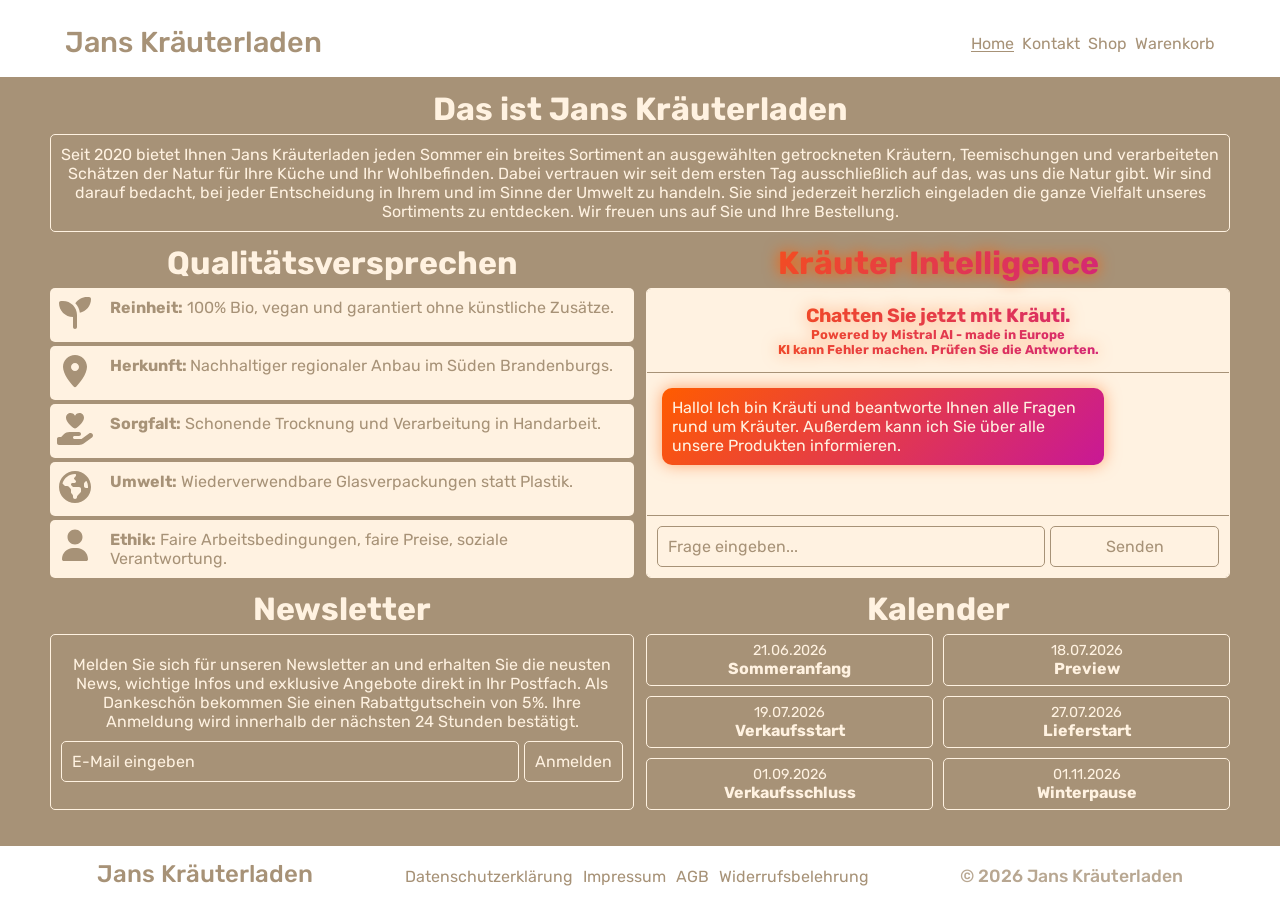
==== commit 66f05183: "Add files via upload" ====
--- a/index.html
+++ b/index.html
@@ -31,7 +31,7 @@
                 gap: 12px;
                 grid-template-columns: 1fr;
                 grid-template-rows: repeat(6, auto);
-                margin: 12px;
+                margin: 0px 12px 12px 12px;
                 color: var(--color-2);
             }
 
--- a/style.css
+++ b/style.css
@@ -0,0 +1,142 @@
+* { 
+    margin: 0;
+    font-family: "Rubik", sans-serif; 
+    box-sizing: border-box;
+}
+
+:root {
+    --color-1: #A79277;
+    --color-2: #FFF2E1;
+}
+
+nav {
+    display: flex;
+    align-items: center;
+    flex-direction: column;
+    margin-top: 10px;
+    padding: 15px;
+    color: var(--color-1);
+}
+
+.nav-hidden {
+    transform: translateY(-100%);
+}
+
+.nav-logo {
+    font-weight: 500;
+    font-size: 1.8rem;
+    margin-bottom: 3px;
+}
+
+a {
+    text-decoration: none;
+    color: var(--color-1);
+}
+
+a:hover {
+    transform: scale(1.02);
+}
+
+.nav-links {
+    display: flex;
+    justify-content: center;
+    gap: 8px;
+}
+
+.underlined {
+    text-decoration: underline;
+    text-underline-offset: 2px;
+}
+
+.nav-line {
+    background-color: var(--color-1);
+    height: 1px;
+    width: 100%;
+}
+
+footer {
+    display: flex;
+    flex-direction: column;
+    color: var(--color-1);
+    align-items: flex-start;
+    margin: 12px;
+    font-size: 1rem;
+    gap: 6px;
+}
+
+.footer-links {
+    display: flex;
+    flex-direction: column;
+}
+
+.footer-copyright {
+    font-weight: 500;
+    font-size: 1.1rem;
+    opacity: 0.8;
+}
+
+.footer-logo {
+    font-weight: 500;
+    font-size: 1.5rem;
+}
+
+/* Sticky Footer */
+body {
+    display: flex;
+    flex-direction: column;
+    min-height: 100vh;
+}
+
+main {
+    flex: 1;
+}
+
+@media (min-width: 560px) {
+    nav {
+        background-color: rgb(255, 255, 255);
+        flex-direction: row;
+        justify-content: space-around;
+    }
+}
+
+@media (min-width: 650px) {
+    nav {
+        background-color: rgb(255, 255, 255);
+        flex-direction: row;
+        justify-content: space-between;
+        margin-left: 40px;
+        margin-right: 40px;
+    }
+}
+
+@media (min-width: 750px) {
+    nav {
+        background-color: rgb(255, 255, 255);
+        flex-direction: row;
+        justify-content: space-between;
+        margin-left: 50px;
+        margin-right: 50px;
+    }
+}
+
+@media (max-width: 480px) {
+    .footer-logo {
+        margin: 0 auto;
+        margin-bottom: 12px;
+    }
+}
+
+@media (min-width: 480px) {
+    .footer-links {
+        flex-direction: row;
+        gap: 10px;
+    }
+}
+
+@media (min-width: 1000px) {
+    footer {
+        flex-direction: row;
+        justify-content: space-evenly;
+        align-items: baseline;
+    }
+}
